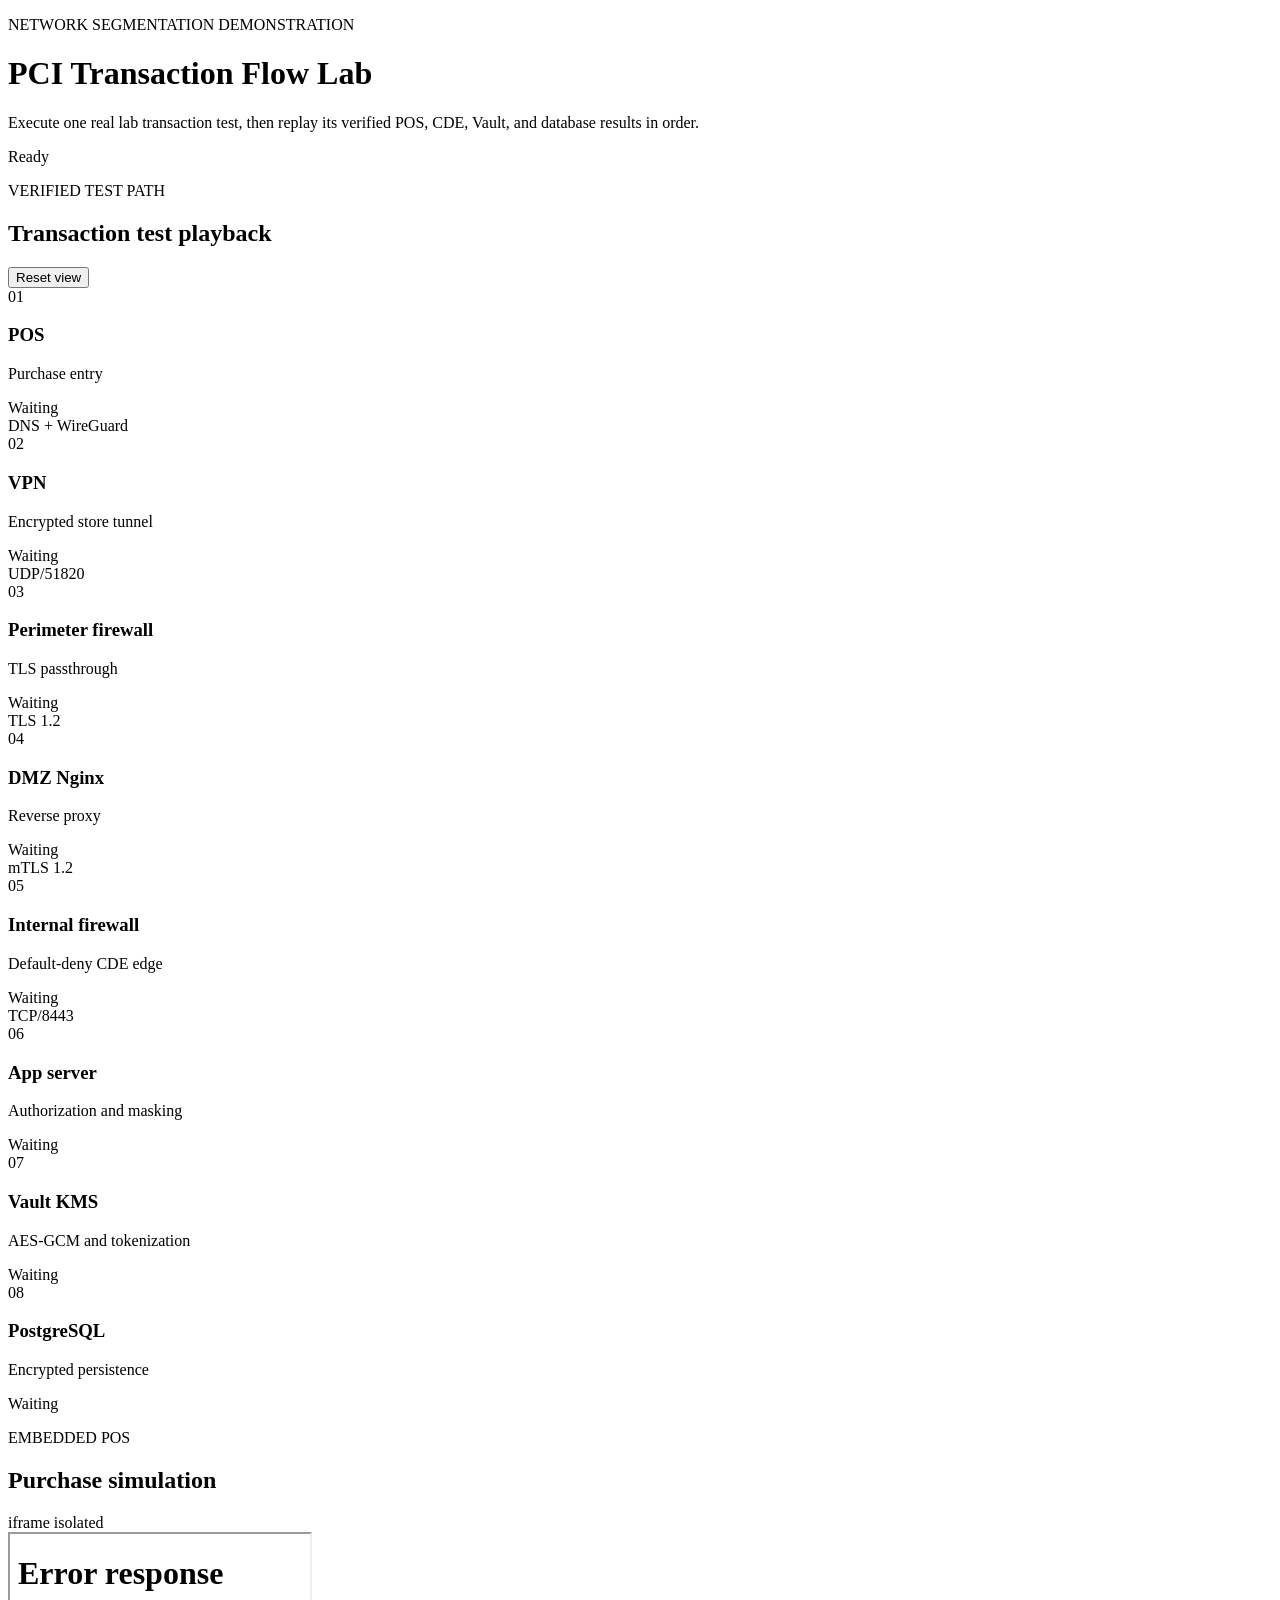
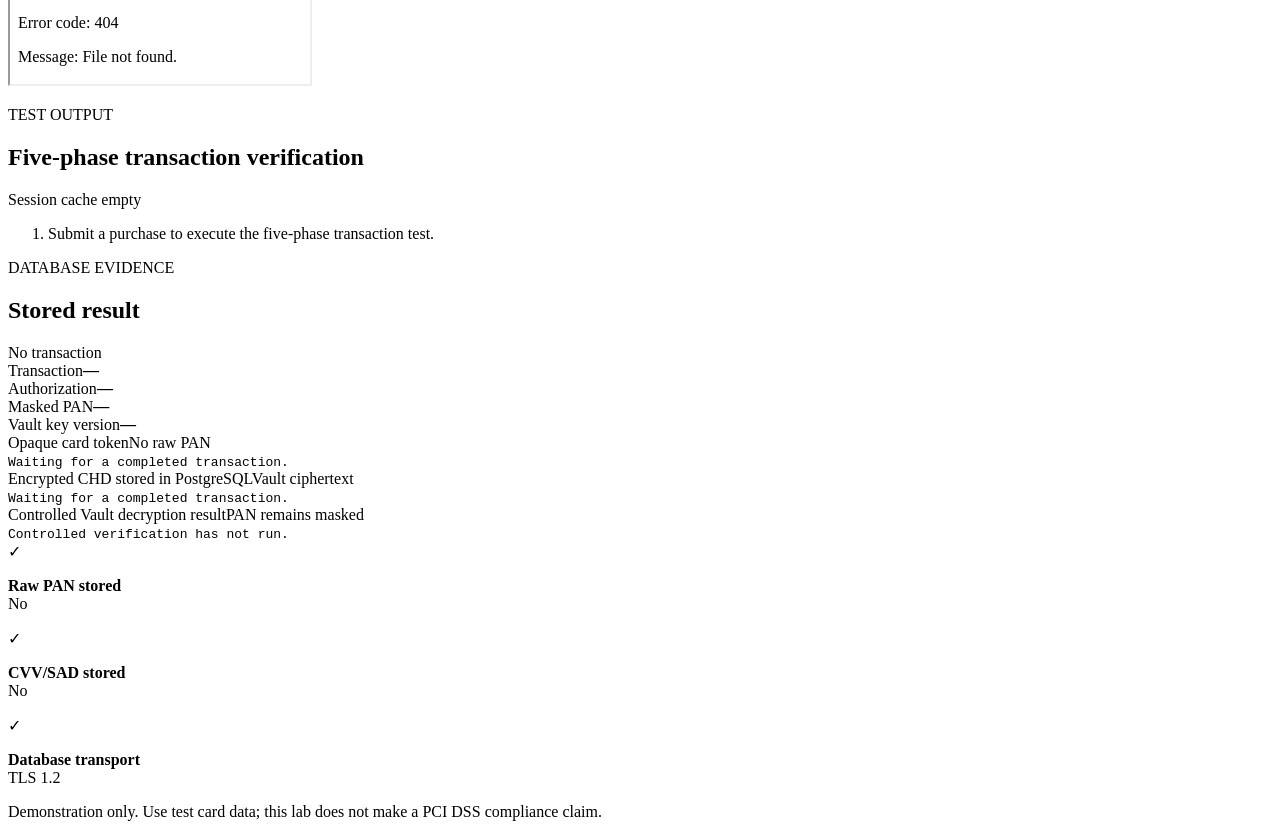
==== Lab/demo-ui/index.html @ 196d7df3 "Lab Update" ====
<!doctype html>
<html lang="en">
<head>
  <meta charset="utf-8">
  <meta name="viewport" content="width=device-width, initial-scale=1">
  <title>PCI Transaction Flow Lab</title>
  <link rel="stylesheet" href="/styles.css">
</head>
<body>
  <header class="topbar">
    <div>
      <p class="eyebrow">NETWORK SEGMENTATION DEMONSTRATION</p>
      <h1>PCI Transaction Flow Lab</h1>
      <p class="subtitle">Execute one real lab transaction test, then replay its verified POS, CDE, Vault, and database results in order.</p>
    </div>
    <div class="status-pill" id="overall-status">Ready</div>
  </header>

  <main class="layout">
    <section class="panel architecture-panel" aria-labelledby="flow-heading">
      <div class="panel-heading">
        <div>
          <p class="eyebrow">VERIFIED TEST PATH</p>
          <h2 id="flow-heading">Transaction test playback</h2>
        </div>
        <button class="ghost-button" id="reset-button" type="button">Reset view</button>
      </div>

      <div class="flow" id="flow">
        <article class="flow-node" data-node="pos"><span class="node-index">01</span><div><h3>POS</h3><p>Purchase entry</p></div><span class="node-state">Waiting</span></article>
        <div class="flow-link"><span>DNS + WireGuard</span></div>
        <article class="flow-node" data-node="vpn"><span class="node-index">02</span><div><h3>VPN</h3><p>Encrypted store tunnel</p></div><span class="node-state">Waiting</span></article>
        <div class="flow-link"><span>UDP/51820</span></div>
        <article class="flow-node" data-node="perimeter"><span class="node-index">03</span><div><h3>Perimeter firewall</h3><p>TLS passthrough</p></div><span class="node-state">Waiting</span></article>
        <div class="flow-link"><span>TLS 1.2</span></div>
        <article class="flow-node" data-node="dmz"><span class="node-index">04</span><div><h3>DMZ Nginx</h3><p>Reverse proxy</p></div><span class="node-state">Waiting</span></article>
        <div class="flow-link"><span>mTLS 1.2</span></div>
        <article class="flow-node" data-node="internal"><span class="node-index">05</span><div><h3>Internal firewall</h3><p>Default-deny CDE edge</p></div><span class="node-state">Waiting</span></article>
        <div class="flow-link"><span>TCP/8443</span></div>
        <article class="flow-node" data-node="app"><span class="node-index">06</span><div><h3>App server</h3><p>Authorization and masking</p></div><span class="node-state">Waiting</span></article>
        <div class="branch-row">
          <div class="branch-line"></div>
          <article class="flow-node compact" data-node="vault"><span class="node-index">07</span><div><h3>Vault KMS</h3><p>AES-GCM and tokenization</p></div><span class="node-state">Waiting</span></article>
          <article class="flow-node compact" data-node="db"><span class="node-index">08</span><div><h3>PostgreSQL</h3><p>Encrypted persistence</p></div><span class="node-state">Waiting</span></article>
        </div>
      </div>
    </section>

    <section class="panel checkout-panel" aria-labelledby="checkout-heading">
      <div class="panel-heading">
        <div>
          <p class="eyebrow">EMBEDDED POS</p>
          <h2 id="checkout-heading">Purchase simulation</h2>
        </div>
        <span class="secure-label">iframe isolated</span>
      </div>
      <iframe
        id="checkout-frame"
        title="POS purchase form"
        src="/checkout.html"
        sandbox="allow-forms allow-scripts allow-same-origin"
      ></iframe>
    </section>

    <section class="panel timeline-panel" aria-labelledby="timeline-heading">
      <div class="panel-heading">
        <div>
          <p class="eyebrow">TEST OUTPUT</p>
          <h2 id="timeline-heading">Five-phase transaction verification</h2>
        </div>
        <span class="secure-label" id="cache-status">Session cache empty</span>
      </div>
      <ol class="timeline" id="timeline">
        <li class="timeline-empty">Submit a purchase to execute the five-phase transaction test.</li>
      </ol>
    </section>

    <section class="panel evidence-panel" aria-labelledby="evidence-heading">
      <div class="panel-heading">
        <div>
          <p class="eyebrow">DATABASE EVIDENCE</p>
          <h2 id="evidence-heading">Stored result</h2>
        </div>
        <span class="secure-label" id="evidence-status">No transaction</span>
      </div>

      <div class="evidence-grid">
        <article class="metric"><span>Transaction</span><strong id="tx-id">—</strong></article>
        <article class="metric"><span>Authorization</span><strong id="auth-status">—</strong></article>
        <article class="metric"><span>Masked PAN</span><strong id="masked-pan">—</strong></article>
        <article class="metric"><span>Vault key version</span><strong id="key-version">—</strong></article>
      </div>

      <div class="evidence-block">
        <div class="block-heading"><span>Opaque card token</span><span class="badge good">No raw PAN</span></div>
        <code id="card-token">Waiting for a completed transaction.</code>
      </div>

      <div class="evidence-block">
        <div class="block-heading"><span>Encrypted CHD stored in PostgreSQL</span><span class="badge good">Vault ciphertext</span></div>
        <code class="ciphertext" id="ciphertext">Waiting for a completed transaction.</code>
      </div>


      <div class="evidence-block">
        <div class="block-heading"><span>Controlled Vault decryption result</span><span class="badge good">PAN remains masked</span></div>
        <code id="decrypted-chd">Controlled verification has not run.</code>
      </div>

      <div class="assurance-row">
        <div><span class="assurance-icon">✓</span><p><strong>Raw PAN stored</strong><br><span id="raw-pan-stored">No</span></p></div>
        <div><span class="assurance-icon">✓</span><p><strong>CVV/SAD stored</strong><br><span id="sad-stored">No</span></p></div>
        <div><span class="assurance-icon">✓</span><p><strong>Database transport</strong><br><span id="storage-protocol">TLS 1.2</span></p></div>
      </div>
    </section>
  </main>

  <footer>
    Demonstration only. Use test card data; this lab does not make a PCI DSS compliance claim.
  </footer>
  <script src="/app.js" defer></script>
</body>
</html>
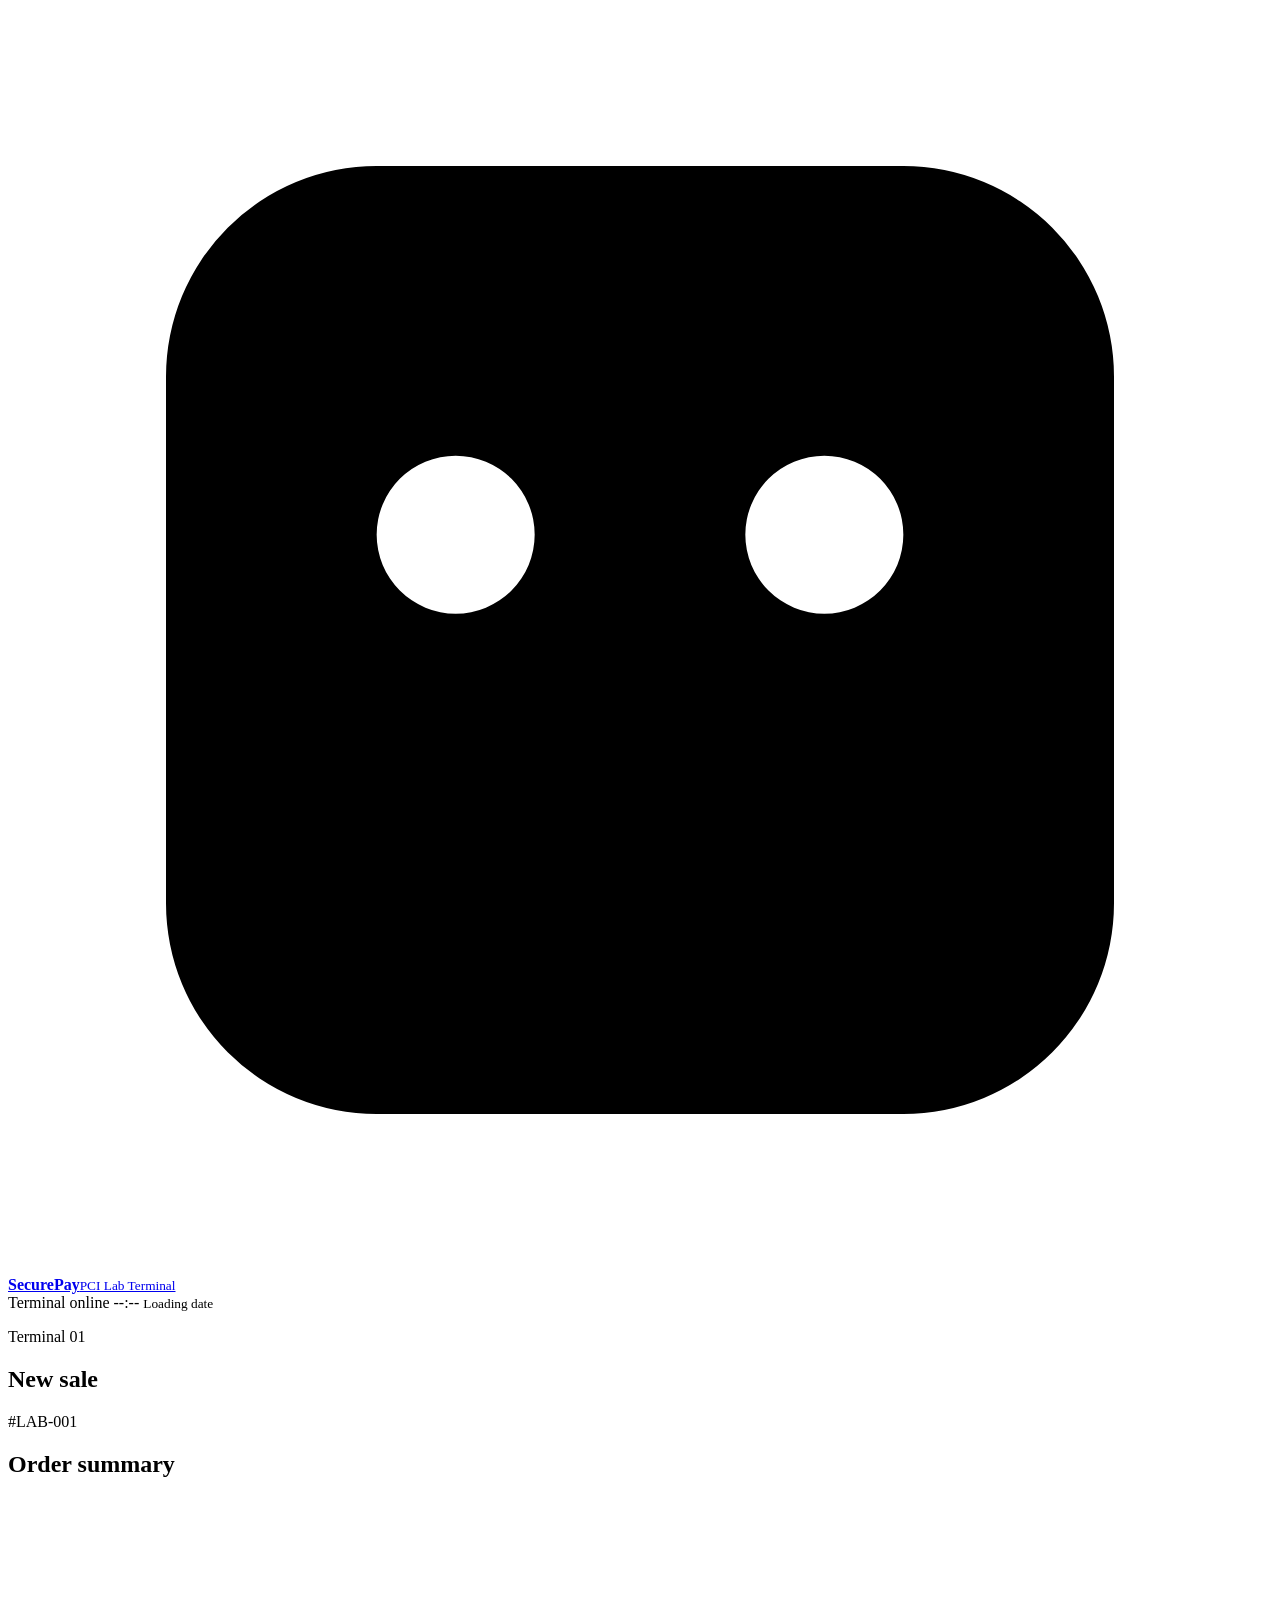
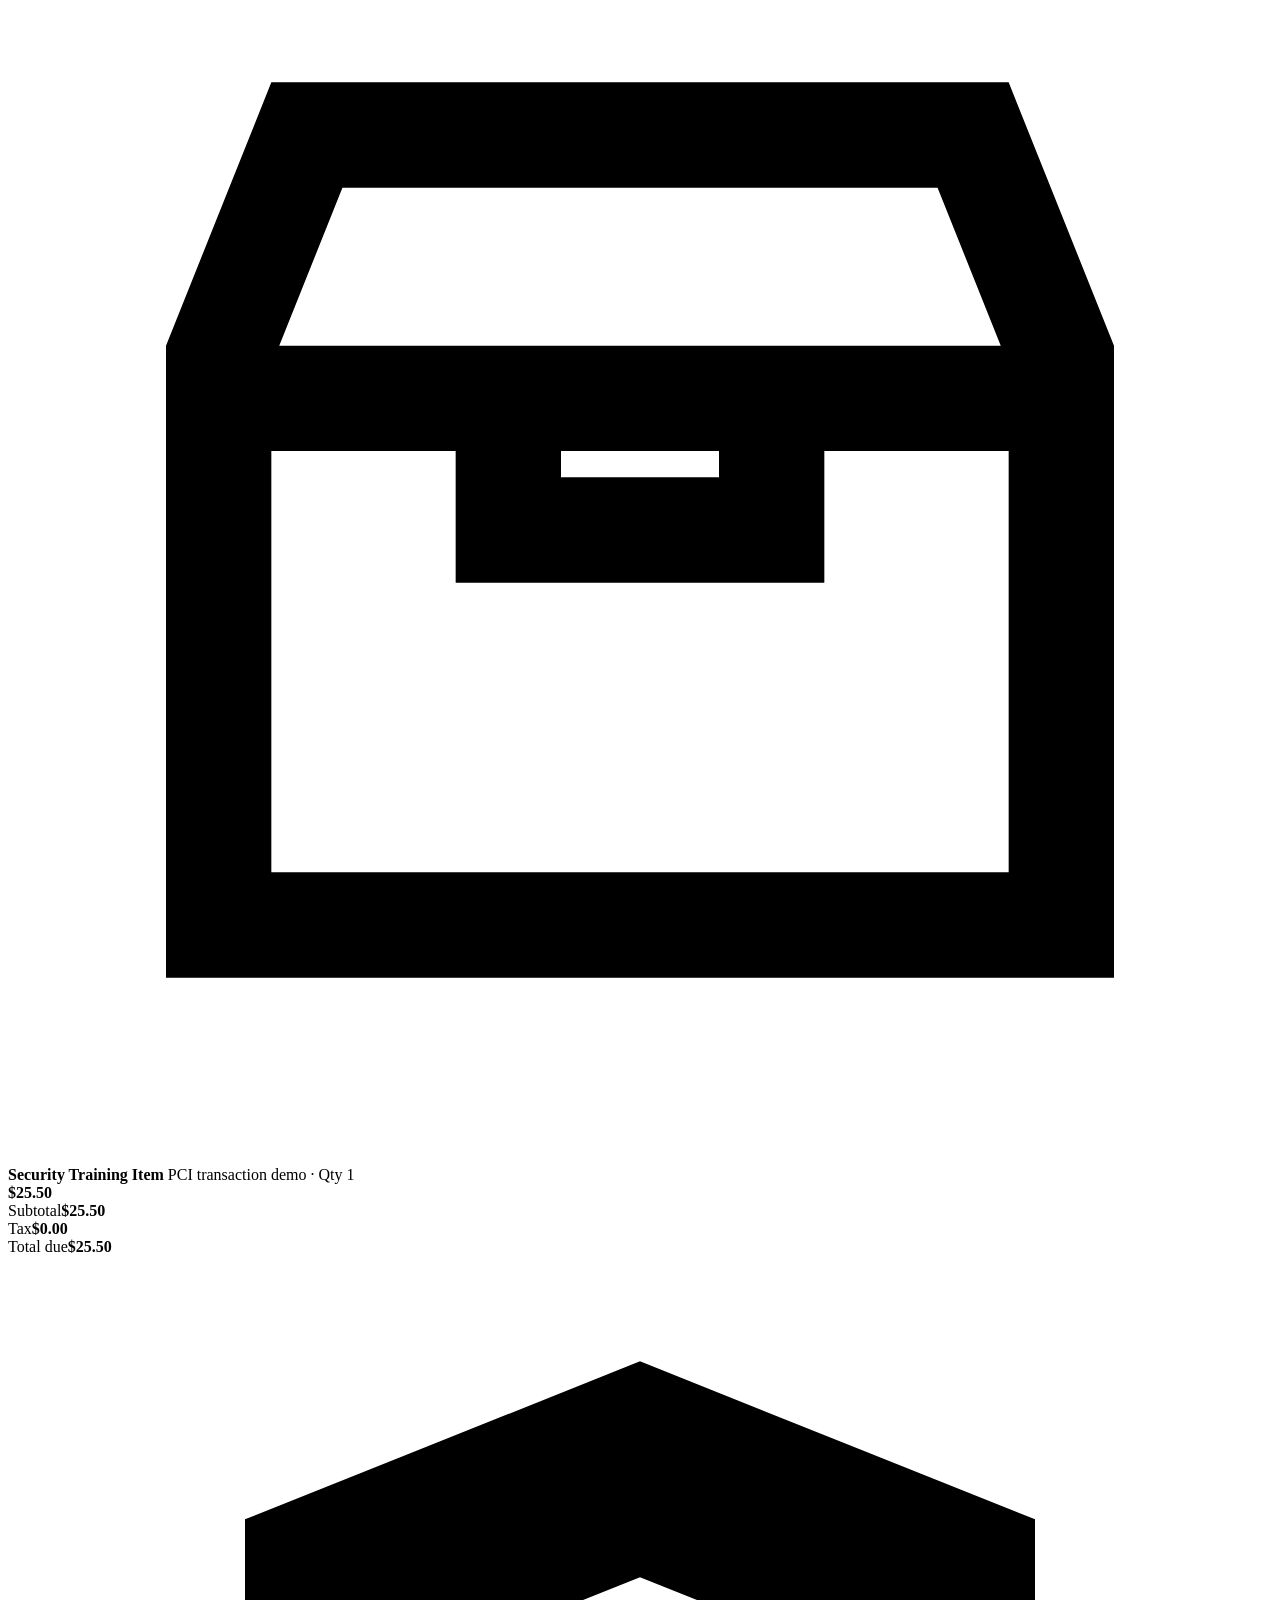
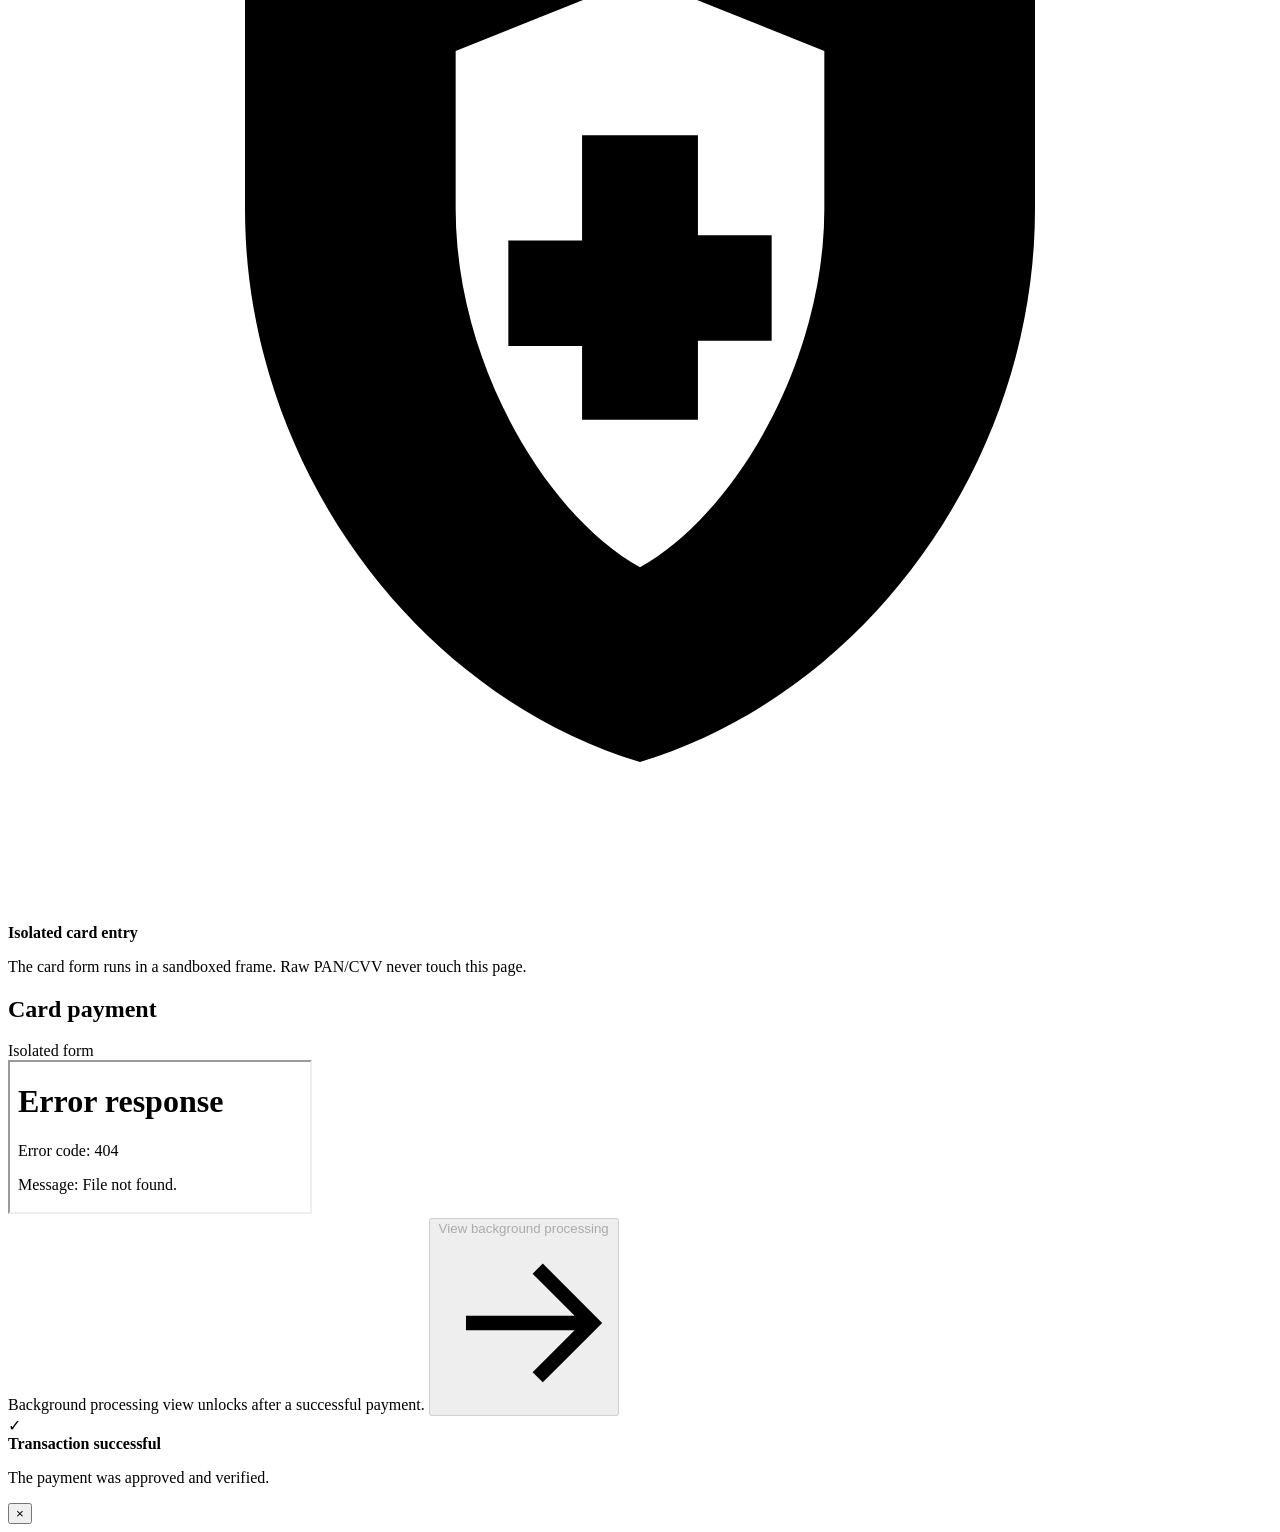
==== commit 8f673998: "Lab Updated" ====
--- a/Lab/demo-ui/index.html
+++ b/Lab/demo-ui/index.html
@@ -3,121 +3,256 @@
 <head>
   <meta charset="utf-8">
   <meta name="viewport" content="width=device-width, initial-scale=1">
-  <title>PCI Transaction Flow Lab</title>
+  <meta name="description" content="Secure POS transaction and PCI lab processing demonstration">
+  <title>SecurePay POS Lab</title>
   <link rel="stylesheet" href="/styles.css">
 </head>
 <body>
-  <header class="topbar">
-    <div>
-      <p class="eyebrow">NETWORK SEGMENTATION DEMONSTRATION</p>
-      <h1>PCI Transaction Flow Lab</h1>
-      <p class="subtitle">Execute one real lab transaction test, then replay its verified POS, CDE, Vault, and database results in order.</p>
+  <div class="device">
+    <div class="app-shell">
+      <header class="topbar">
+        <a class="brand" href="#" aria-label="SecurePay POS home">
+          <span class="brand-mark" aria-hidden="true">
+            <svg viewBox="0 0 24 24" role="img"><path d="M7 3h10a4 4 0 0 1 4 4v10a4 4 0 0 1-4 4H7a4 4 0 0 1-4-4V7a4 4 0 0 1 4-4Zm1.5 5.5a1.5 1.5 0 1 0 0 3 1.5 1.5 0 0 0 0-3Zm7 0a1.5 1.5 0 1 0 0 3 1.5 1.5 0 0 0 0-3ZM7 15.5h10v2H7v-2Z"/></svg>
+          </span>
+          <span class="brand-copy"><strong>SecurePay</strong><small>PCI Lab Terminal</small></span>
+        </a>
+        <div class="topbar-status">
+          <span class="terminal-state">
+            <span class="live-dot" aria-hidden="true"></span>
+            <span>Terminal online</span>
+          </span>
+          <span class="clock-chip">
+            <span id="terminal-time">--:--</span>
+            <small id="terminal-date">Loading date</small>
+          </span>
+        </div>
+      </header>
+
+      <main>
+        <section class="page-view active" id="pos-view" aria-labelledby="pos-title">
+          <div class="view-bar">
+            <div class="view-bar-title">
+              <p class="eyebrow">Terminal 01</p>
+              <h1 id="pos-title">New sale</h1>
+            </div>
+            <span class="order-badge">#LAB-001</span>
+          </div>
+
+          <div class="pos-grid">
+            <aside class="sale-panel" aria-labelledby="sale-summary-title">
+              <h2 class="sr-only" id="sale-summary-title">Order summary</h2>
+              <div class="product-card">
+                <div class="product-visual" aria-hidden="true">
+                  <svg viewBox="0 0 48 48"><path d="M10 7h28l4 10v24H6V17L10 7Zm2.7 4L10.3 17h27.4l-2.4-6H12.7ZM10 21v16h28V21h-7v5H17v-5h-7Zm11 0v1h6v-1h-6Z"/></svg>
+                </div>
+                <div class="product-copy">
+                  <strong>Security Training Item</strong>
+                  <span>PCI transaction demo · Qty 1</span>
+                </div>
+                <strong id="item-price">$25.50</strong>
+              </div>
+
+              <div class="totals">
+                <div><span>Subtotal</span><strong id="subtotal-value">$25.50</strong></div>
+                <div><span>Tax</span><strong>$0.00</strong></div>
+                <div class="grand-total"><span>Total due</span><strong id="total-value">$25.50</strong></div>
+              </div>
+
+              <div class="security-note">
+                <span class="security-icon" aria-hidden="true">
+                  <svg viewBox="0 0 24 24"><path d="M12 2 4.5 5v5.5c0 4.8 3.2 9.2 7.5 10.5 4.3-1.3 7.5-5.7 7.5-10.5V5L12 2Zm0 4.1 3.5 1.4v3c0 2.9-1.7 5.8-3.5 6.8-1.8-1-3.5-3.9-3.5-6.8v-3L12 6.1Zm-1.1 3v2H9.5v2h1.4v1.4h2.2V13h1.4v-2h-1.4V9.1h-2.2Z"/></svg>
+                </span>
+                <div><strong>Isolated card entry</strong><p>The card form runs in a sandboxed frame. Raw PAN/CVV never touch this page.</p></div>
+              </div>
+            </aside>
+
+            <section class="payment-panel" aria-labelledby="payment-details-title">
+              <div class="payment-panel-head">
+                <h2 id="payment-details-title">Card payment</h2>
+                <span class="accepted-card">Isolated form</span>
+              </div>
+              <div class="card-slot" aria-hidden="true"></div>
+              <iframe
+                class="payment-frame"
+                id="checkout-frame"
+                title="Secure POS payment form"
+                src="/checkout.html"
+                sandbox="allow-forms allow-scripts allow-same-origin"
+              ></iframe>
+            </section>
+          </div>
+
+          <div class="bottom-action-bar">
+            <span>Background processing view unlocks after a successful payment.</span>
+            <button class="secondary-button" id="open-process-button" type="button" disabled>
+              View background processing
+              <svg viewBox="0 0 24 24" aria-hidden="true"><path d="m13.2 5.2 5.8 5.8H4v2h15l-5.8 5.8 1.4 1.4L22.8 12l-8.2-8.2-1.4 1.4Z"/></svg>
+            </button>
+          </div>
+        </section>
+
+        <section class="page-view" id="process-view" aria-labelledby="process-title" hidden>
+          <div class="view-bar">
+            <div class="view-bar-title">
+              <p class="eyebrow">Live path</p>
+              <h1 id="process-title">Transaction route</h1>
+            </div>
+            <div class="view-bar-meta">
+              <span class="transaction-chip" id="process-tx-chip">Transaction —</span>
+              <div class="process-status" id="process-status"><span></span>Preparing playback</div>
+            </div>
+          </div>
+
+          <div class="process-body">
+            <section class="pipeline-panel" aria-labelledby="flow-title">
+              <h2 class="sr-only" id="flow-title">Segmented transaction path</h2>
+              <div class="pipeline" id="flow-list">
+                <article class="flow-node" data-node="pos">
+                  <span class="node-dot"><span class="node-icon">POS</span></span>
+                  <strong>Retail POS</strong>
+                  <span class="node-status">Waiting</span>
+                </article>
+                <div class="connector"><span>WireGuard</span></div>
+                <article class="flow-node" data-node="vpn">
+                  <span class="node-dot"><span class="node-icon">VPN</span></span>
+                  <strong>Tunnel</strong>
+                  <span class="node-status">Waiting</span>
+                </article>
+                <div class="connector"><span>Stateful FW</span></div>
+                <article class="flow-node" data-node="perimeter">
+                  <span class="node-dot"><span class="node-icon">FW</span></span>
+                  <strong>Perimeter</strong>
+                  <span class="node-status">Waiting</span>
+                </article>
+                <div class="connector"><span>TLS 1.2</span></div>
+                <article class="flow-node" data-node="dmz">
+                  <span class="node-dot"><span class="node-icon">DMZ</span></span>
+                  <strong>DMZ proxy</strong>
+                  <span class="node-status">Waiting</span>
+                </article>
+                <div class="connector"><span>mTLS</span></div>
+                <article class="flow-node" data-node="internal">
+                  <span class="node-dot"><span class="node-icon">FW</span></span>
+                  <strong>Internal FW</strong>
+                  <span class="node-status">Waiting</span>
+                </article>
+                <div class="connector"><span>CDE only</span></div>
+                <article class="flow-node" data-node="app">
+                  <span class="node-dot"><span class="node-icon">APP</span></span>
+                  <strong>CDE app</strong>
+                  <span class="node-status">Waiting</span>
+                </article>
+                <div class="connector"><span>Transit engine</span></div>
+                <article class="flow-node" data-node="vault">
+                  <span class="node-dot"><span class="node-icon">KMS</span></span>
+                  <strong>Vault KMS</strong>
+                  <span class="node-status">Waiting</span>
+                </article>
+                <div class="connector"><span>TLS + mTLS</span></div>
+                <article class="flow-node" data-node="db">
+                  <span class="node-dot"><span class="node-icon">DB</span></span>
+                  <strong>Database</strong>
+                  <span class="node-status">Waiting</span>
+                </article>
+              </div>
+            </section>
+
+            <div class="process-lower">
+              <section class="verification-panel" aria-labelledby="verification-title">
+                <div class="section-heading">
+                  <h2 id="verification-title" class="sr-only">Lab checks</h2>
+                  <span class="verification-label">Lab checks</span>
+                  <span id="verification-result" class="verification-result">Waiting</span>
+                </div>
+                <div class="verification-list" id="verification-list">
+                  <p class="empty-message">Checks appear as the path completes.</p>
+                </div>
+              </section>
+
+              <section class="data-panel" aria-labelledby="data-title">
+                <div class="section-heading">
+                  <h2 id="data-title" class="sr-only">What each stage sees</h2>
+                  <span class="verification-label">What each stage sees</span>
+                  <span class="protection-badge">No raw PAN stored</span>
+                </div>
+
+                <div class="data-stage active" id="source-stage">
+                  <button class="data-stage-heading" type="button" aria-expanded="true">
+                    <span>01</span><strong>POS request</strong><small>Submitted from the terminal</small>
+                    <svg class="chevron" viewBox="0 0 24 24" aria-hidden="true"><path d="m6 9 6 6 6-6"/></svg>
+                  </button>
+                  <div class="data-stage-body">
+                    <dl class="record-grid">
+                      <div><dt>Customer</dt><dd id="flow-customer">—</dd></div>
+                      <div><dt>Email</dt><dd id="flow-email">—</dd></div>
+                      <div><dt>Phone</dt><dd id="flow-phone">—</dd></div>
+                      <div><dt>Amount</dt><dd id="flow-amount">—</dd></div>
+                      <div><dt>Card</dt><dd id="flow-card">Protected in transit</dd></div>
+                      <div><dt>CVV</dt><dd>Used in memory only</dd></div>
+                    </dl>
+                  </div>
+                </div>
+
+                <div class="data-stage" id="application-stage">
+                  <button class="data-stage-heading" type="button" aria-expanded="false">
+                    <span>02</span><strong>CDE processing</strong><small>After application controls</small>
+                    <svg class="chevron" viewBox="0 0 24 24" aria-hidden="true"><path d="m6 9 6 6 6-6"/></svg>
+                  </button>
+                  <div class="data-stage-body">
+                    <dl class="record-grid">
+                      <div><dt>Authorization</dt><dd id="flow-authorization">—</dd></div>
+                      <div><dt>Masked PAN</dt><dd id="flow-masked-pan">—</dd></div>
+                      <div><dt>CVV retained</dt><dd class="safe-value">No</dd></div>
+                      <div><dt>Vault key</dt><dd id="flow-key-version">—</dd></div>
+                    </dl>
+                  </div>
+                </div>
+
+                <div class="data-stage" id="database-stage">
+                  <button class="data-stage-heading" type="button" aria-expanded="false">
+                    <span>03</span><strong>PostgreSQL record</strong><small>Actual verified evidence</small>
+                    <svg class="chevron" viewBox="0 0 24 24" aria-hidden="true"><path d="m6 9 6 6 6-6"/></svg>
+                  </button>
+                  <div class="data-stage-body">
+                    <div class="database-table" role="table" aria-label="Protected database record">
+                      <div class="database-row" role="row"><span>tx_id</span><code id="db-tx-id">—</code></div>
+                      <div class="database-row" role="row"><span>authorization_status</span><code id="db-auth">—</code></div>
+                      <div class="database-row" role="row"><span>tx_amount</span><code id="db-amount">—</code></div>
+                      <div class="database-row" role="row"><span>masked_pan</span><code id="db-masked-pan">—</code></div>
+                      <div class="database-row" role="row"><span>card_token</span><code id="db-token">—</code></div>
+                      <div class="database-row" role="row"><span>encrypted_chd</span><code id="db-ciphertext">—</code></div>
+                      <div class="database-row" role="row"><span>vault_key_version</span><code id="db-key-version">—</code></div>
+                    </div>
+                    <div class="assurance-strip">
+                      <div><strong id="raw-pan-check">No</strong><span>Raw PAN stored</span></div>
+                      <div><strong id="sad-check">No</strong><span>SAD/CVV stored</span></div>
+                      <div><strong id="db-tls-check">Pending</strong><span>DB transport</span></div>
+                    </div>
+                  </div>
+                </div>
+              </section>
+            </div>
+          </div>
+
+          <div class="bottom-action-bar">
+            <span>Returning to the terminal clears this transaction and starts a new sale.</span>
+            <button class="secondary-button" id="back-to-pos-button" type="button">
+              <svg class="back-arrow" viewBox="0 0 24 24" aria-hidden="true"><path d="m10.8 18.8-5.8-5.8h15v-2H5l5.8-5.8-1.4-1.4L1.2 12l8.2 8.2 1.4-1.4Z"/></svg>
+              Back to POS
+            </button>
+          </div>
+        </section>
+      </main>
     </div>
-    <div class="status-pill" id="overall-status">Ready</div>
-  </header>
-
-  <main class="layout">
-    <section class="panel architecture-panel" aria-labelledby="flow-heading">
-      <div class="panel-heading">
-        <div>
-          <p class="eyebrow">VERIFIED TEST PATH</p>
-          <h2 id="flow-heading">Transaction test playback</h2>
-        </div>
-        <button class="ghost-button" id="reset-button" type="button">Reset view</button>
-      </div>
-
-      <div class="flow" id="flow">
-        <article class="flow-node" data-node="pos"><span class="node-index">01</span><div><h3>POS</h3><p>Purchase entry</p></div><span class="node-state">Waiting</span></article>
-        <div class="flow-link"><span>DNS + WireGuard</span></div>
-        <article class="flow-node" data-node="vpn"><span class="node-index">02</span><div><h3>VPN</h3><p>Encrypted store tunnel</p></div><span class="node-state">Waiting</span></article>
-        <div class="flow-link"><span>UDP/51820</span></div>
-        <article class="flow-node" data-node="perimeter"><span class="node-index">03</span><div><h3>Perimeter firewall</h3><p>TLS passthrough</p></div><span class="node-state">Waiting</span></article>
-        <div class="flow-link"><span>TLS 1.2</span></div>
-        <article class="flow-node" data-node="dmz"><span class="node-index">04</span><div><h3>DMZ Nginx</h3><p>Reverse proxy</p></div><span class="node-state">Waiting</span></article>
-        <div class="flow-link"><span>mTLS 1.2</span></div>
-        <article class="flow-node" data-node="internal"><span class="node-index">05</span><div><h3>Internal firewall</h3><p>Default-deny CDE edge</p></div><span class="node-state">Waiting</span></article>
-        <div class="flow-link"><span>TCP/8443</span></div>
-        <article class="flow-node" data-node="app"><span class="node-index">06</span><div><h3>App server</h3><p>Authorization and masking</p></div><span class="node-state">Waiting</span></article>
-        <div class="branch-row">
-          <div class="branch-line"></div>
-          <article class="flow-node compact" data-node="vault"><span class="node-index">07</span><div><h3>Vault KMS</h3><p>AES-GCM and tokenization</p></div><span class="node-state">Waiting</span></article>
-          <article class="flow-node compact" data-node="db"><span class="node-index">08</span><div><h3>PostgreSQL</h3><p>Encrypted persistence</p></div><span class="node-state">Waiting</span></article>
-        </div>
-      </div>
-    </section>
-
-    <section class="panel checkout-panel" aria-labelledby="checkout-heading">
-      <div class="panel-heading">
-        <div>
-          <p class="eyebrow">EMBEDDED POS</p>
-          <h2 id="checkout-heading">Purchase simulation</h2>
-        </div>
-        <span class="secure-label">iframe isolated</span>
-      </div>
-      <iframe
-        id="checkout-frame"
-        title="POS purchase form"
-        src="/checkout.html"
-        sandbox="allow-forms allow-scripts allow-same-origin"
-      ></iframe>
-    </section>
-
-    <section class="panel timeline-panel" aria-labelledby="timeline-heading">
-      <div class="panel-heading">
-        <div>
-          <p class="eyebrow">TEST OUTPUT</p>
-          <h2 id="timeline-heading">Five-phase transaction verification</h2>
-        </div>
-        <span class="secure-label" id="cache-status">Session cache empty</span>
-      </div>
-      <ol class="timeline" id="timeline">
-        <li class="timeline-empty">Submit a purchase to execute the five-phase transaction test.</li>
-      </ol>
-    </section>
-
-    <section class="panel evidence-panel" aria-labelledby="evidence-heading">
-      <div class="panel-heading">
-        <div>
-          <p class="eyebrow">DATABASE EVIDENCE</p>
-          <h2 id="evidence-heading">Stored result</h2>
-        </div>
-        <span class="secure-label" id="evidence-status">No transaction</span>
-      </div>
-
-      <div class="evidence-grid">
-        <article class="metric"><span>Transaction</span><strong id="tx-id">—</strong></article>
-        <article class="metric"><span>Authorization</span><strong id="auth-status">—</strong></article>
-        <article class="metric"><span>Masked PAN</span><strong id="masked-pan">—</strong></article>
-        <article class="metric"><span>Vault key version</span><strong id="key-version">—</strong></article>
-      </div>
-
-      <div class="evidence-block">
-        <div class="block-heading"><span>Opaque card token</span><span class="badge good">No raw PAN</span></div>
-        <code id="card-token">Waiting for a completed transaction.</code>
-      </div>
-
-      <div class="evidence-block">
-        <div class="block-heading"><span>Encrypted CHD stored in PostgreSQL</span><span class="badge good">Vault ciphertext</span></div>
-        <code class="ciphertext" id="ciphertext">Waiting for a completed transaction.</code>
-      </div>
-
-
-      <div class="evidence-block">
-        <div class="block-heading"><span>Controlled Vault decryption result</span><span class="badge good">PAN remains masked</span></div>
-        <code id="decrypted-chd">Controlled verification has not run.</code>
-      </div>
-
-      <div class="assurance-row">
-        <div><span class="assurance-icon">✓</span><p><strong>Raw PAN stored</strong><br><span id="raw-pan-stored">No</span></p></div>
-        <div><span class="assurance-icon">✓</span><p><strong>CVV/SAD stored</strong><br><span id="sad-stored">No</span></p></div>
-        <div><span class="assurance-icon">✓</span><p><strong>Database transport</strong><br><span id="storage-protocol">TLS 1.2</span></p></div>
-      </div>
-    </section>
-  </main>
-
-  <footer>
-    Demonstration only. Use test card data; this lab does not make a PCI DSS compliance claim.
-  </footer>
+  </div>
+
+  <div class="toast" id="success-toast" role="status" aria-live="polite" aria-hidden="true">
+    <span class="toast-check" aria-hidden="true">✓</span>
+    <div><strong>Transaction successful</strong><p id="toast-message">The payment was approved and verified.</p></div>
+    <button type="button" id="close-toast" aria-label="Close notification">×</button>
+  </div>
+
   <script src="/app.js" defer></script>
 </body>
 </html>
